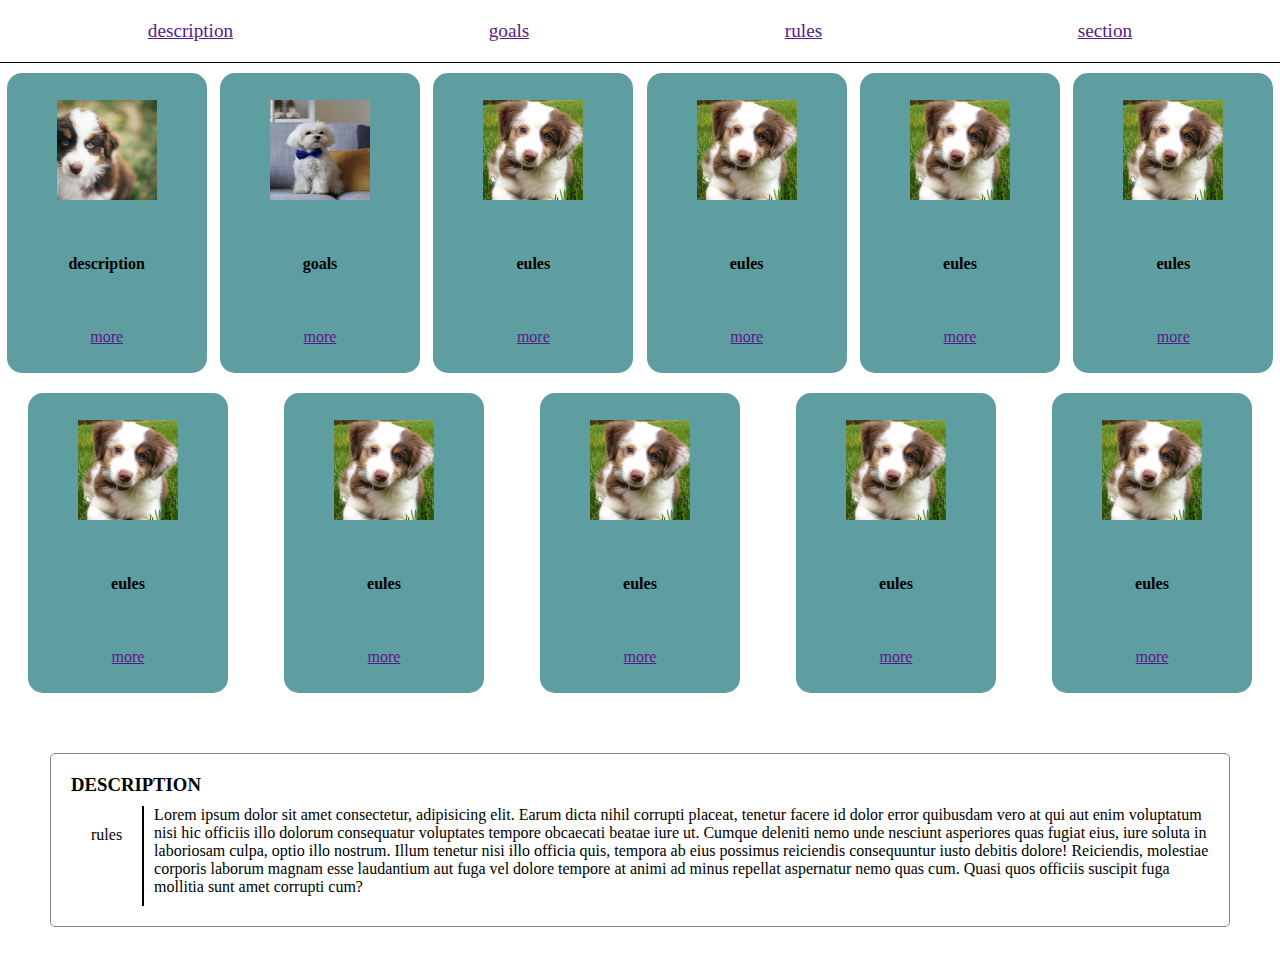
==== index3.html @ 94259c77 "cmit3" ====
<!DOCTYPE html>
<html lang="en">

<head>
    <meta charset="UTF-8">
    <meta http-equiv="X-UA-Compatible" content="IE=edge">
    <meta name="viewport" content="width=device-width, initial-scale=1.0">
    <link rel="stylesheet" href="./style3.css">
    <title>Document</title>
</head>

<body>
    <header>
        <nav>
            <ul class="navbar">
                <li><a href="">description</a></li>
                <li><a href="">goals</a></li>
                <li><a href="">rules</a></li>
                <li><a href="">section</a></li>
            </ul>
        </nav>
    </header>
    <main>
        <section>
            <div class="container">
                <div class="cart">
                    <img src="./img/1.jpg" alt="">
                    <h4>description</h4>
                    <a href="">more</a>
                </div>
                <div class="cart">
                    <img src="./img/2.jpg" alt="">
                    <h4>goals</h4>
                    <a href="">more</a>
                </div>
                <div class="cart">
                    <img src="./img/3.jpg" alt="">
                    <h4>eules</h4>
                    <a href="">more</a>
                </div>
                <div class="cart">
                    <img src="./img/3.jpg" alt="">
                    <h4>eules</h4>
                    <a href="">more</a>
                </div>
                <div class="cart">
                    <img src="./img/3.jpg" alt="">
                    <h4>eules</h4>
                    <a href="">more</a>
                </div>
                <div class="cart">
                    <img src="./img/3.jpg" alt="">
                    <h4>eules</h4>
                    <a href="">more</a>
                </div>
                <div class="cart">
                    <img src="./img/3.jpg" alt="">
                    <h4>eules</h4>
                    <a href="">more</a>
                </div>
                <div class="cart">
                    <img src="./img/3.jpg" alt="">
                    <h4>eules</h4>
                    <a href="">more</a>
                </div>
                <div class="cart">
                    <img src="./img/3.jpg" alt="">
                    <h4>eules</h4>
                    <a href="">more</a>
                </div>
                <div class="cart">
                    <img src="./img/3.jpg" alt="">
                    <h4>eules</h4>
                    <a href="">more</a>
                </div>
                <div class="cart">
                    <img src="./img/3.jpg" alt="">
                    <h4>eules</h4>
                    <a href="">more</a>
                </div>
            </div>
        </section>
        <section class="matn">
            <h3>DESCRIPTION</h3>
<div class="mathnn">
    <p class="pt">rules</pc>
        <div class="khat"></div>
            <p>
                Lorem ipsum dolor sit amet consectetur, adipisicing elit. Earum dicta nihil corrupti placeat, tenetur
                facere id dolor error quibusdam vero at qui aut enim voluptatum nisi hic officiis illo dolorum
                consequatur voluptates tempore obcaecati beatae iure ut. Cumque deleniti nemo unde nesciunt asperiores
                quas fugiat eius, iure soluta in laboriosam culpa, optio illo nostrum. Illum tenetur nisi illo officia
                quis, tempora ab eius possimus reiciendis consequuntur iusto debitis dolore! Reiciendis, molestiae
                corporis laborum magnam esse laudantium aut fuga vel dolore tempore at animi ad minus repellat
                aspernatur nemo quas cum. Quasi quos officiis suscipit fuga mollitia sunt amet corrupti cum?
            </p>
</div>


        </section>
    </main>
    <footer></footer>
</body>

</html>
---- style3.css ----
* {
  margin: 0;
  padding: 0;
}
.navbar {
  list-style: none;
  display: flex;
  justify-content: space-around;
  padding: 20px;
  border-bottom: 1px solid black;
}
.navbar li a {
  font-size: 1.2rem;
}
.container img {
  width: 100px;
  height: 100px;
}
.container {
  display: flex;
  justify-content: space-around;
  flex-wrap: wrap;
}
.container .cart {
  background-color: cadetblue;
  width: 200px;
  height: 300px;
  border-radius: 15px;
  display: flex;
  align-items: center;
  flex-direction: column;
  justify-content: space-around;
  margin-bottom: 10px;
  margin-top: 10px;
}
.matn {
  margin: 50px 50px 50px 50px;
  padding: 20px;
  border: 1px solid #868686;
  border-radius: 5px;
  
}
.matn h3 {
  margin-bottom: 10px;
}
.matn1 {
  font-weight: bold;
}
.mathnn{
    display: flex;
}
.khat{
    margin-right:10px;
    border-left:2px #000000 solid;
     height:100px
}
.pt{
    padding: 20px;
}
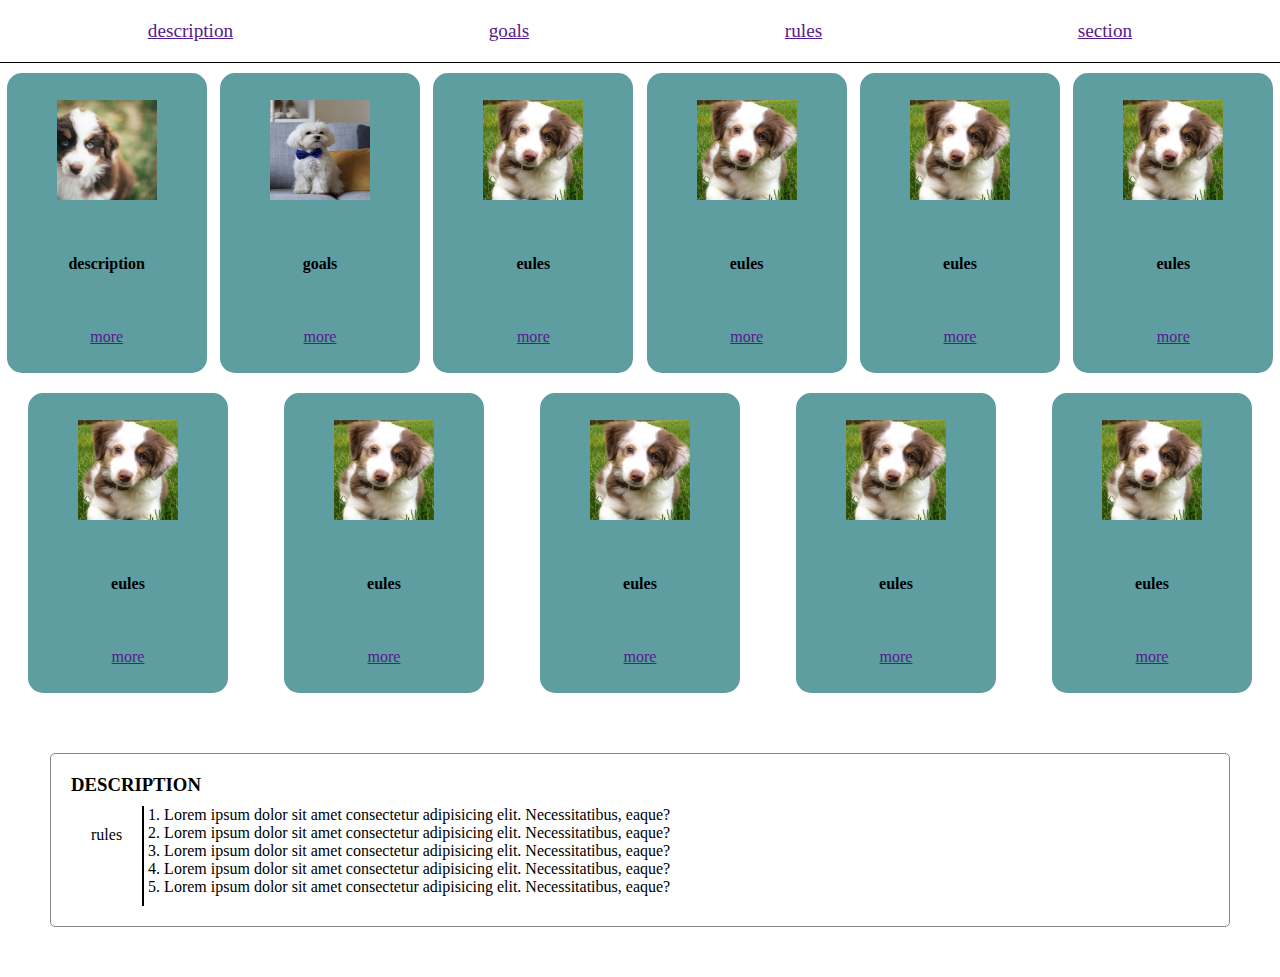
==== commit 0932978c: "cmit4" ====
--- a/index3.html
+++ b/index3.html
@@ -85,15 +85,13 @@
 <div class="mathnn">
     <p class="pt">rules</pc>
         <div class="khat"></div>
-            <p>
-                Lorem ipsum dolor sit amet consectetur, adipisicing elit. Earum dicta nihil corrupti placeat, tenetur
-                facere id dolor error quibusdam vero at qui aut enim voluptatum nisi hic officiis illo dolorum
-                consequatur voluptates tempore obcaecati beatae iure ut. Cumque deleniti nemo unde nesciunt asperiores
-                quas fugiat eius, iure soluta in laboriosam culpa, optio illo nostrum. Illum tenetur nisi illo officia
-                quis, tempora ab eius possimus reiciendis consequuntur iusto debitis dolore! Reiciendis, molestiae
-                corporis laborum magnam esse laudantium aut fuga vel dolore tempore at animi ad minus repellat
-                aspernatur nemo quas cum. Quasi quos officiis suscipit fuga mollitia sunt amet corrupti cum?
-            </p>
+            <ol>
+                <li>Lorem ipsum dolor sit amet consectetur adipisicing elit. Necessitatibus, eaque?</li>
+                <li>Lorem ipsum dolor sit amet consectetur adipisicing elit. Necessitatibus, eaque?</li>
+                <li>Lorem ipsum dolor sit amet consectetur adipisicing elit. Necessitatibus, eaque?</li>
+                <li>Lorem ipsum dolor sit amet consectetur adipisicing elit. Necessitatibus, eaque?</li>
+                <li>Lorem ipsum dolor sit amet consectetur adipisicing elit. Necessitatibus, eaque?</li>
+            </ol>
 </div>
 
 
--- a/style3.css
+++ b/style3.css
@@ -50,7 +50,7 @@
     display: flex;
 }
 .khat{
-    margin-right:10px;
+    margin-right:20px;
     border-left:2px #000000 solid;
      height:100px
 }
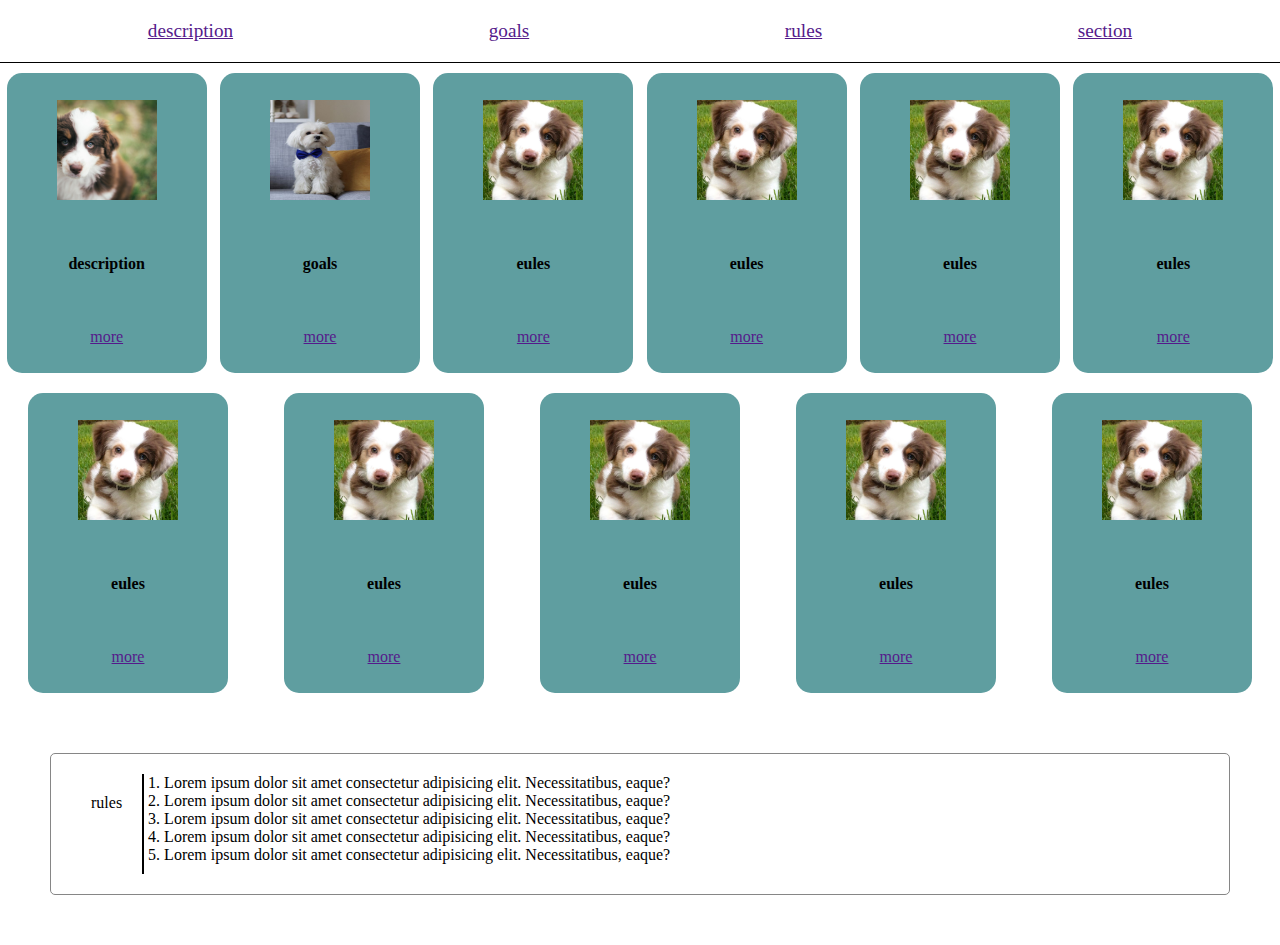
==== commit 4039a2bf: "cmit5" ====
--- a/index3.html
+++ b/index3.html
@@ -81,18 +81,17 @@
             </div>
         </section>
         <section class="matn">
-            <h3>DESCRIPTION</h3>
-<div class="mathnn">
-    <p class="pt">rules</pc>
-        <div class="khat"></div>
-            <ol>
-                <li>Lorem ipsum dolor sit amet consectetur adipisicing elit. Necessitatibus, eaque?</li>
-                <li>Lorem ipsum dolor sit amet consectetur adipisicing elit. Necessitatibus, eaque?</li>
-                <li>Lorem ipsum dolor sit amet consectetur adipisicing elit. Necessitatibus, eaque?</li>
-                <li>Lorem ipsum dolor sit amet consectetur adipisicing elit. Necessitatibus, eaque?</li>
-                <li>Lorem ipsum dolor sit amet consectetur adipisicing elit. Necessitatibus, eaque?</li>
-            </ol>
-</div>
+            <div class="mathnn">
+                <p class="pt">rules</p>
+                <div class="khat"></div>
+                <ol>
+                    <li>Lorem ipsum dolor sit amet consectetur adipisicing elit. Necessitatibus, eaque?</li>
+                    <li>Lorem ipsum dolor sit amet consectetur adipisicing elit. Necessitatibus, eaque?</li>
+                    <li>Lorem ipsum dolor sit amet consectetur adipisicing elit. Necessitatibus, eaque?</li>
+                    <li>Lorem ipsum dolor sit amet consectetur adipisicing elit. Necessitatibus, eaque?</li>
+                    <li>Lorem ipsum dolor sit amet consectetur adipisicing elit. Necessitatibus, eaque?</li>
+                </ol>
+            </div>
 
 
         </section>
--- a/style3.css
+++ b/style3.css
@@ -40,9 +40,7 @@
   border-radius: 5px;
   
 }
-.matn h3 {
-  margin-bottom: 10px;
-}
+
 .matn1 {
   font-weight: bold;
 }
